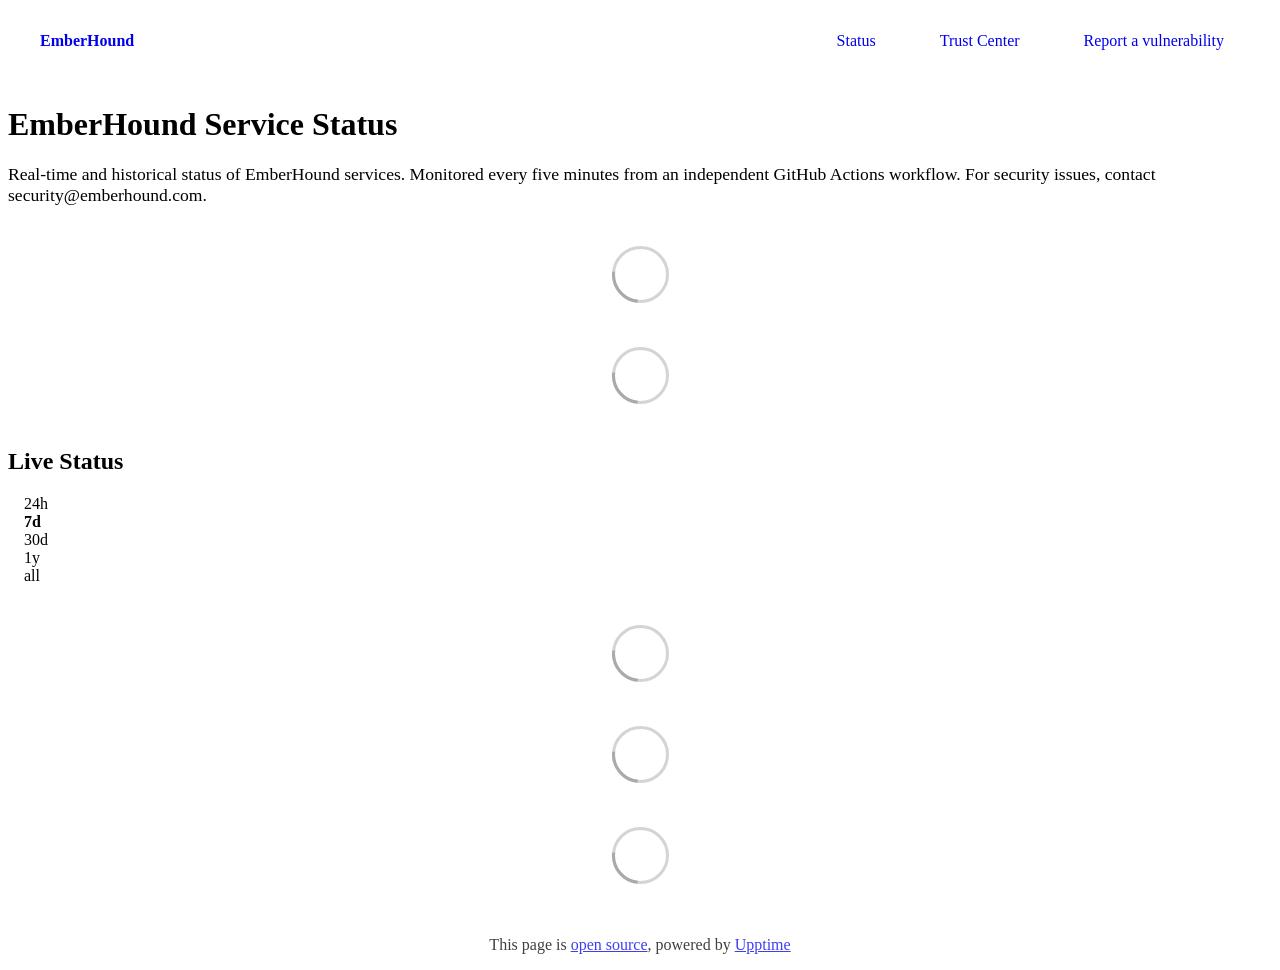
==== index.html @ cca5a336 "deploy: 8dace9eebae5329da32c637e9066374b651b4ca7" ====
<!DOCTYPE html> <html lang=en> <head> <meta charset=utf-8> <meta content="width=device-width,initial-scale=1" name=viewport> <meta content=#333333 name=theme-color> <base href=/ > <link href=manifest.json rel=manifest crossorigin=use-credentials> <script>__SAPPER__={baseUrl:"",preloaded:[void 0,{}]};if('serviceWorker' in navigator)navigator.serviceWorker.register('/service-worker.js');(function(){try{eval("async function x(){}");var main="/client/client.4c35bbaf.js"}catch(e){main="/client/legacy/client.1dc7a286.js"};var s=document.createElement("script");try{new Function("if(0)import('')")();s.src=main;s.type="module";s.crossOrigin="use-credentials";}catch(e){s.src="/client/shimport@2.0.5.js";s.setAttribute("data-main",main);}document.head.appendChild(s);}());</script> <link href=client/client-31a52aa5.css rel=stylesheet><link href=client/createOctokit-a85f76c7.css rel=stylesheet><link href=client/index-b0b6455a.css rel=stylesheet> <title>EmberHound</title> <script>// If `prefers-color-scheme` is not supported, fall back to light mode.
      // In this case, light.css will be downloaded with `highest` priority.
      if (typeof window !== "undefined" && typeof document !== "undefined" && "matchMedia" in window && window.matchMedia('(prefers-color-scheme: dark)').media === 'not all') {
        document.documentElement.style.display = 'none';
        document.head.insertAdjacentHTML(
          'beforeend',
          '<link rel="stylesheet" href={`${config.path}/themes/light.css`} onload="document.documentElement.style.display = \'\'">',
        );
      } </script> <link href=https://status.emberhound.com/themes/light.css rel=stylesheet media=(prefers-color-scheme:light)> <link href=https://status.emberhound.com/themes/dark.css rel=stylesheet media=(prefers-color-scheme:dark)><link href=https://status.emberhound.com/global.css rel=stylesheet><link href=https://raw.githubusercontent.com/upptime/upptime/master/assets/upptime-icon.svg rel=icon type=image/svg><link href=/logo-192.png rel=icon type=image/png> <link href=/client/client.4c35bbaf.js rel=modulepreload as=script crossorigin=use-credentials><link href=/client/client-31a52aa5.css rel=preload as=style><link href=/client/index.2d2731a3.js rel=modulepreload as=script crossorigin=use-credentials><link href=/client/createOctokit.efa85f1c.js rel=modulepreload as=script crossorigin=use-credentials><link href=/client/inject_styles.803b7e80.js rel=modulepreload as=script crossorigin=use-credentials><link href=/client/createOctokit-a85f76c7.css rel=preload as=style><link href=/client/index-b0b6455a.css rel=preload as=style></head> <body> <div id=sapper> <nav class=svelte-a08hsz><div class="svelte-a08hsz container"><div><a href=https://status.emberhound.com class="svelte-a08hsz logo"><img alt="" class=svelte-a08hsz src=https://emberhound.com/logo-icon.png> <div>EmberHound</div></a></div> <ul class=svelte-a08hsz><li><a href=/ class=svelte-a08hsz target=_self aria-current=page>Status</a> <li><a href=https://emberhound.com/trust class=svelte-a08hsz target=_self>Trust Center</a> <li><a href=mailto:security@emberhound.com class=svelte-a08hsz target=_self>Report a vulnerability</a> </li> </ul></div> </nav> <main class=container> <header class=svelte-ngkazm><h1>EmberHound Service Status</h1> <p class="svelte-ngkazm lead">Real-time and historical status of EmberHound services. Monitored every five minutes from an independent GitHub Actions workflow. For security issues, contact security@emberhound.com.</header> <section class=svelte-8lnl4f><div class="svelte-68jxue loading"><svg class=svelte-68jxue height=38 stroke=#aaa width=38 xmlns=http://www.w3.org/2000/svg><g fill=none fill-rule=evenodd><g stroke-width=2 transform="translate(1 1)"><circle cx=18 cy=18 r=18 stroke-opacity=.5></circle><path d="M36 18c0-9.94-8.06-18-18-18"><animateTransform attributeName=transform dur=1s from="0 18 18" repeatCount=indefinite to="360 18 18" type=rotate></animateTransform></path></g></g></svg></div> </section> <section class=svelte-8lnl4f><div class="svelte-68jxue loading"><svg class=svelte-68jxue height=38 stroke=#aaa width=38 xmlns=http://www.w3.org/2000/svg><g fill=none fill-rule=evenodd><g stroke-width=2 transform="translate(1 1)"><circle cx=18 cy=18 r=18 stroke-opacity=.5></circle><path d="M36 18c0-9.94-8.06-18-18-18"><animateTransform attributeName=transform dur=1s from="0 18 18" repeatCount=indefinite to="360 18 18" type=rotate></animateTransform></path></g></g></svg></div> </section> <div class="svelte-fqsq6s f changed"><h2>Live Status</h2> <form class="svelte-fqsq6s f r"><div><input class=svelte-fqsq6s id=data_day name=d type=radio value=day><label class=svelte-fqsq6s for=data_day>24h</label></div> <div><input class=svelte-fqsq6s id=data_week name=d type=radio value=week checked><label class=svelte-fqsq6s for=data_week>7d</label></div> <div><input class=svelte-fqsq6s id=data_month name=d type=radio value=month><label class=svelte-fqsq6s for=data_month>30d</label></div> <div><input class=svelte-fqsq6s id=data_year name=d type=radio value=year><label class=svelte-fqsq6s for=data_year>1y</label></div> <div><input class=svelte-fqsq6s id=data_all name=d type=radio value=all><label class=svelte-fqsq6s for=data_all>all</label></div></form></div> <section class="svelte-fqsq6s live-status"><div class="svelte-68jxue loading"><svg class=svelte-68jxue height=38 stroke=#aaa width=38 xmlns=http://www.w3.org/2000/svg><g fill=none fill-rule=evenodd><g stroke-width=2 transform="translate(1 1)"><circle cx=18 cy=18 r=18 stroke-opacity=.5></circle><path d="M36 18c0-9.94-8.06-18-18-18"><animateTransform attributeName=transform dur=1s from="0 18 18" repeatCount=indefinite to="360 18 18" type=rotate></animateTransform></path></g></g></svg></div> </section> <section><div class="svelte-68jxue loading"><svg class=svelte-68jxue height=38 stroke=#aaa width=38 xmlns=http://www.w3.org/2000/svg><g fill=none fill-rule=evenodd><g stroke-width=2 transform="translate(1 1)"><circle cx=18 cy=18 r=18 stroke-opacity=.5></circle><path d="M36 18c0-9.94-8.06-18-18-18"><animateTransform attributeName=transform dur=1s from="0 18 18" repeatCount=indefinite to="360 18 18" type=rotate></animateTransform></path></g></g></svg></div> </section> <section><div class="svelte-68jxue loading"><svg class=svelte-68jxue height=38 stroke=#aaa width=38 xmlns=http://www.w3.org/2000/svg><g fill=none fill-rule=evenodd><g stroke-width=2 transform="translate(1 1)"><circle cx=18 cy=18 r=18 stroke-opacity=.5></circle><path d="M36 18c0-9.94-8.06-18-18-18"><animateTransform attributeName=transform dur=1s from="0 18 18" repeatCount=indefinite to="360 18 18" type=rotate></animateTransform></path></g></g></svg></div></section></main> <footer class=svelte-jbr799><p>This page is <a href=https://github.com/buggyde/emberhound-status>open source</a>, powered by <a href=https://upptime.js.org>Upptime</a></p> </footer></div> <script> try {
        if (typeof window !== "undefined" && window.navigator && navigator.serviceWorker) {
          navigator.serviceWorker.getRegistrations().then(function (registrations) {
            for (let registration of registrations) {
              registration.unregister();
            }
          });
        }
        if (typeof window !== "undefined" && "caches" in window) {
          caches.keys().then(function (keyList) {
            return Promise.all(
              keyList.map(function (key) {
                return caches.delete(key);
              })
            );
          });
        }
      } catch (error) {} </script>
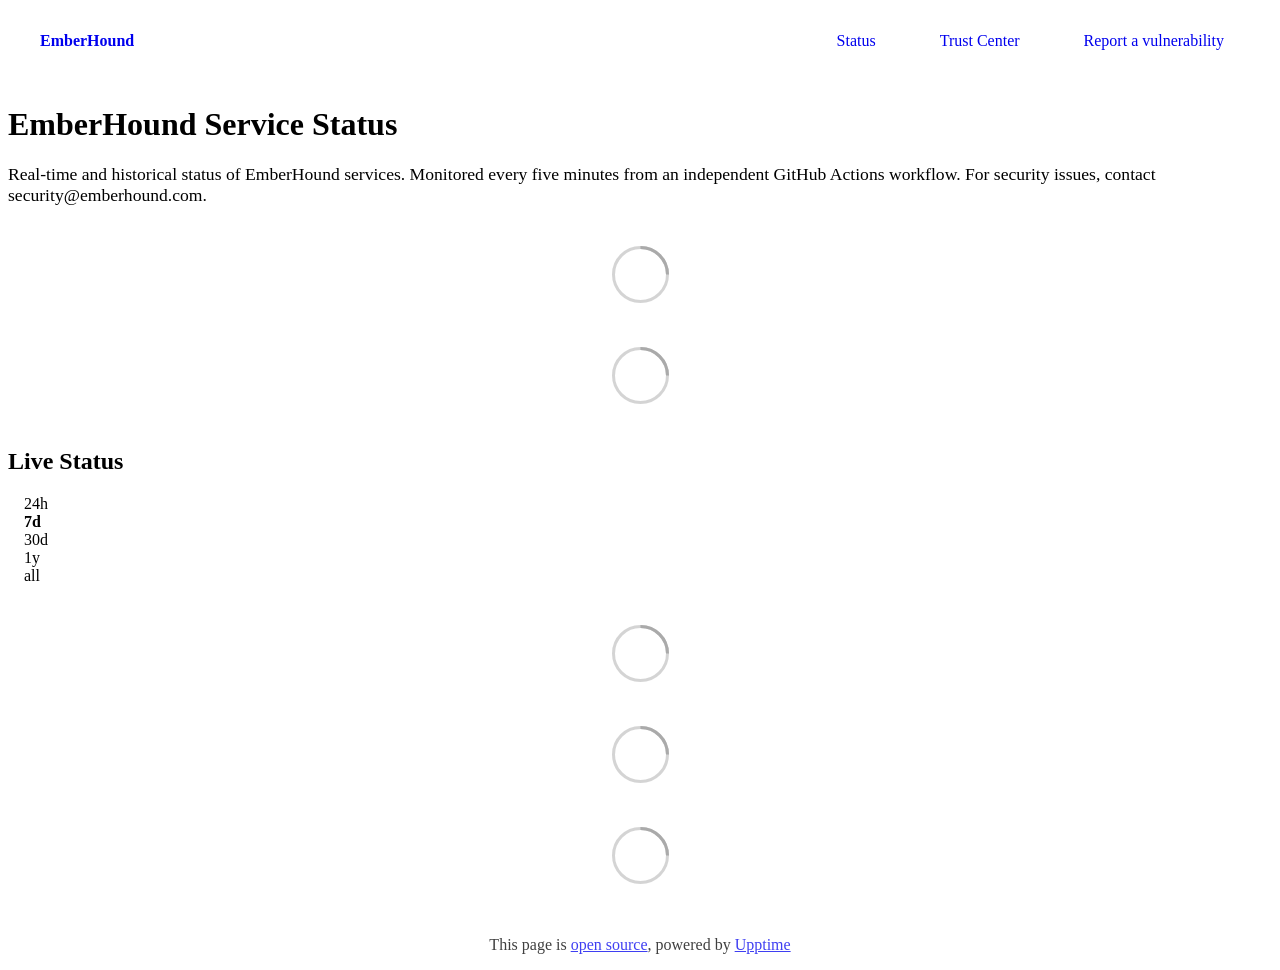
==== commit 631a9d60: "deploy: d8228f8121432e60edd4ffe5d3a6b4c6bce5bfe7" ====
--- a/index.html
+++ b/index.html
@@ -1,4 +1,4 @@
-<!DOCTYPE html> <html lang=en> <head> <meta charset=utf-8> <meta content="width=device-width,initial-scale=1" name=viewport> <meta content=#333333 name=theme-color> <base href=/ > <link href=manifest.json rel=manifest crossorigin=use-credentials> <script>__SAPPER__={baseUrl:"",preloaded:[void 0,{}]};if('serviceWorker' in navigator)navigator.serviceWorker.register('/service-worker.js');(function(){try{eval("async function x(){}");var main="/client/client.4c35bbaf.js"}catch(e){main="/client/legacy/client.1dc7a286.js"};var s=document.createElement("script");try{new Function("if(0)import('')")();s.src=main;s.type="module";s.crossOrigin="use-credentials";}catch(e){s.src="/client/shimport@2.0.5.js";s.setAttribute("data-main",main);}document.head.appendChild(s);}());</script> <link href=client/client-31a52aa5.css rel=stylesheet><link href=client/createOctokit-a85f76c7.css rel=stylesheet><link href=client/index-b0b6455a.css rel=stylesheet> <title>EmberHound</title> <script>// If `prefers-color-scheme` is not supported, fall back to light mode.
+<!DOCTYPE html> <html lang=en> <head> <meta charset=utf-8> <meta content="width=device-width,initial-scale=1" name=viewport> <meta content=#333333 name=theme-color> <base href=/ > <link href=manifest.json rel=manifest crossorigin=use-credentials> <script>__SAPPER__={baseUrl:"",preloaded:[void 0,{}]};if('serviceWorker' in navigator)navigator.serviceWorker.register('/service-worker.js');(function(){try{eval("async function x(){}");var main="/client/client.4c35bbaf.js"}catch(e){main="/client/legacy/client.67c5fb9f.js"};var s=document.createElement("script");try{new Function("if(0)import('')")();s.src=main;s.type="module";s.crossOrigin="use-credentials";}catch(e){s.src="/client/shimport@2.0.5.js";s.setAttribute("data-main",main);}document.head.appendChild(s);}());</script> <link href=client/client-31a52aa5.css rel=stylesheet><link href=client/createOctokit-a85f76c7.css rel=stylesheet><link href=client/index-b0b6455a.css rel=stylesheet> <title>EmberHound</title> <script>// If `prefers-color-scheme` is not supported, fall back to light mode.
       // In this case, light.css will be downloaded with `highest` priority.
       if (typeof window !== "undefined" && typeof document !== "undefined" && "matchMedia" in window && window.matchMedia('(prefers-color-scheme: dark)').media === 'not all') {
         document.documentElement.style.display = 'none';
